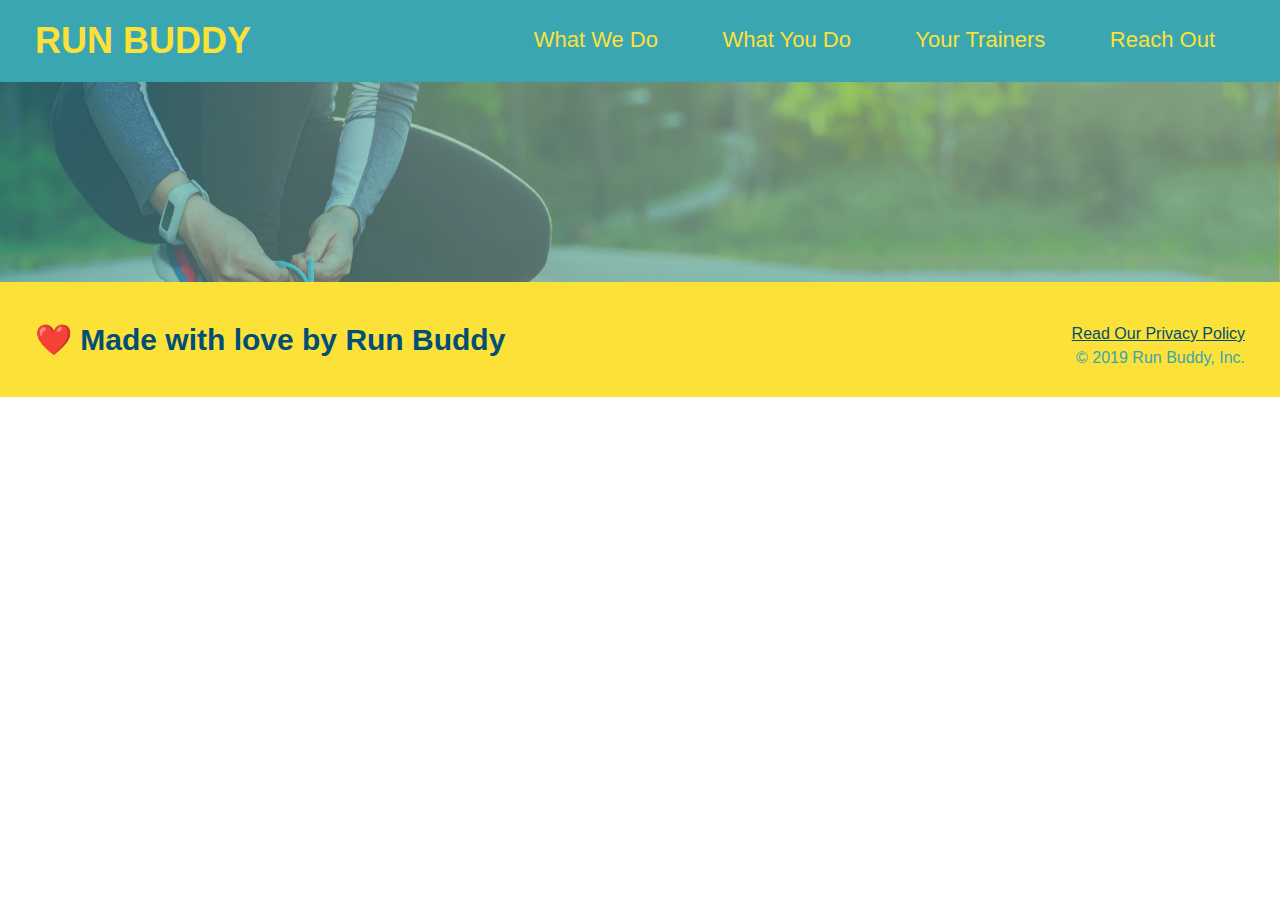
==== privacy-policy.html @ e923b12b "style and html set up for privacy" ====
<!DOCTYPE html>
<html lang="en">
    <head>
        <meta charset="UTF-8" />
        <link rel="stylesheet" href="./assets/css/ppstyle.css" />
        <title>Privacy Policy - Run Buddy</title>
    </head>
    <body>
        <!-- Header Start -->
        <header>
            <h1>
                <a href="/">RUN BUDDY</a>
            </h1>

            <nav>
                <!-- Unordered list element -->
                <ul>
                    <!-- List item element -->
                    <li>
                        <!-- Anchor Element -->
                        <a href="#what-we-do">What We Do</a>
                    </li>
                    <li>
                        <a href="#what-you-do">What You Do</a>
                    </li>
                    <li>
                        <a href="#your-trainers">Your Trainers</a>
                    </li>
                    <li>
                        <a href="#reach-out">Reach Out</a>
                    </li>
                </ul>
            </nav>
        </header>
        <!-- Header End -->

        <section class="hero">

        </section>

        <!-- footer -->
        <footer>
            <h2>❤️ Made with love by Run Buddy</h2>
            <div>

                <a href="#">Read Our Privacy Policy</a><br/>
                &copy; 2019 Run Buddy, Inc.

            </div>
        </footer>
        <!-- footer end -->
    </body>
</html>
---- assets/css/ppstyle.css ----
* {

    margin: 0;
    padding: 0;
    box-sizing: border-box;
}

body {

    /* changes font and color */
    font-family: helvetica, arial, sans-serif;
    color: #39a6b2;
}

/* Header Start */

header {

    padding: 20px 35px;
    background-color: #39a6b2;
}

header h1 {

    font-weight: bold;
    font-size: 36px;
    color: #fce138;
    margin: 0;
    display: inline;
}

header a {

    text-decoration: none;
    color: #fce138;
}

header nav {

    float: right;
    margin: 7px 0;
}

header nav ul li {

    display: inline;
}

header nav ul li a {

    margin: 0 30px;
    font-weight: lighter;
    font-size: 22px;
}

/* Header Finish */

/* Hero Background Image */

.hero {
    background-image: url("../images/hero-bg.jpg");
    height: 200px;
    background-size: cover;
    background-position: center;
    position: relative;
}

/* Footer Start */

footer {

    background: #fce138;
    width: 100%;
    padding: 40px 35px;
}

footer h2 {

    display: inline;
    color: #024e76;
    font-size: 30px;
    margin: 0;
}

footer div {

    float: right;
    line-height: 1.5;
    text-align: right;
}

footer a {

    color: #024e76;
}

/* Footer Finish */
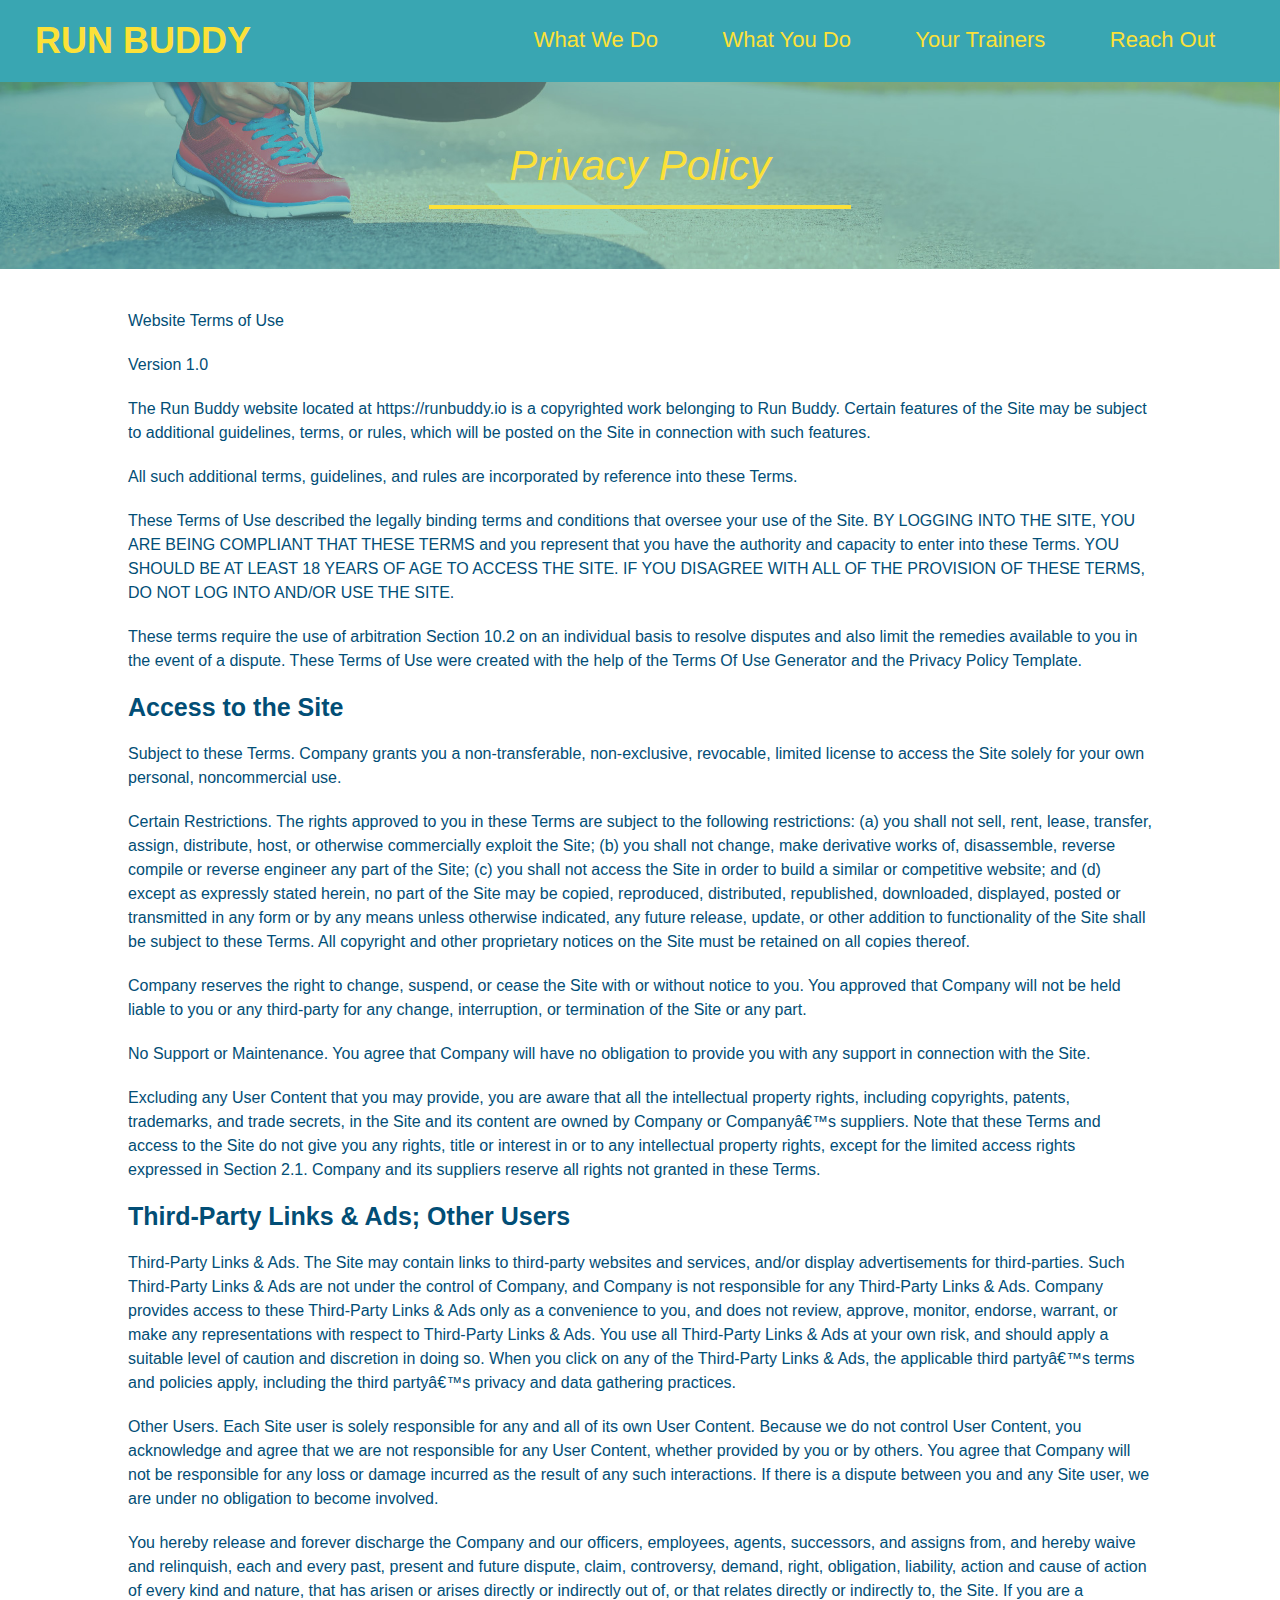
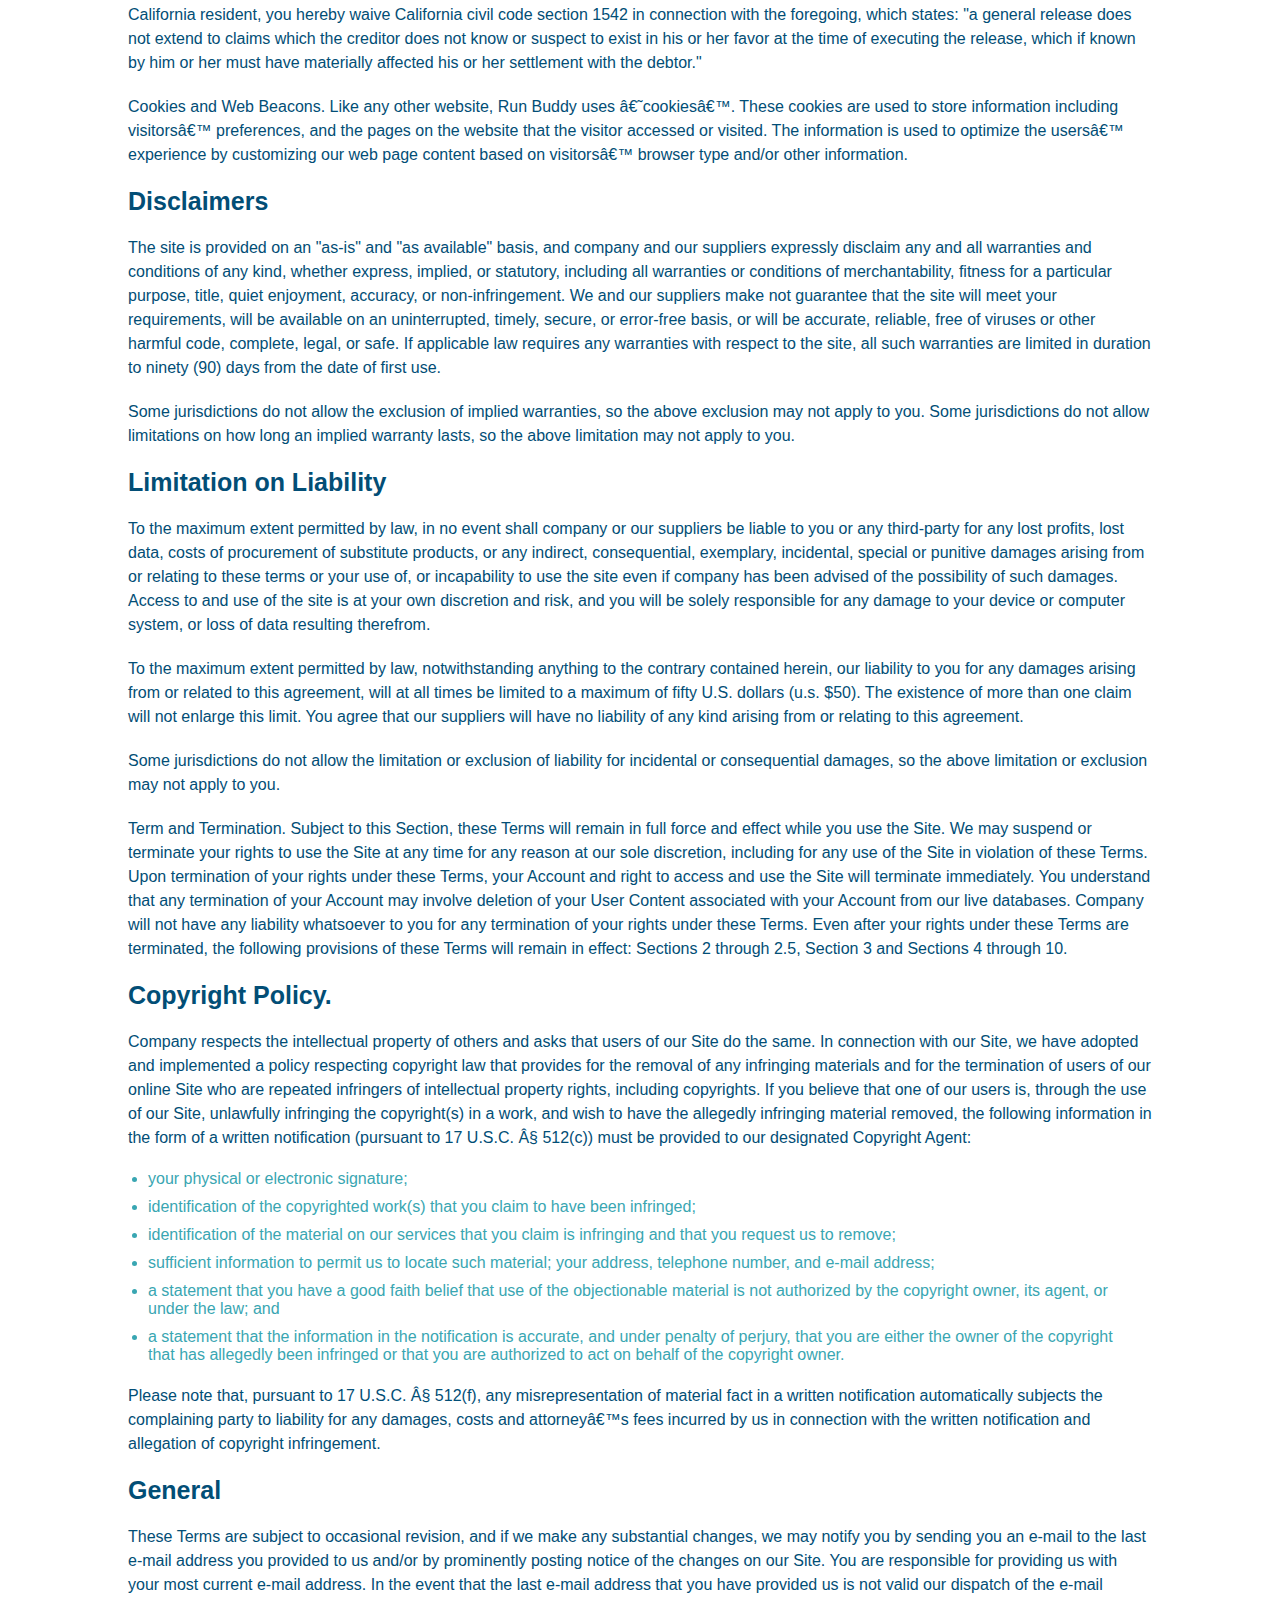
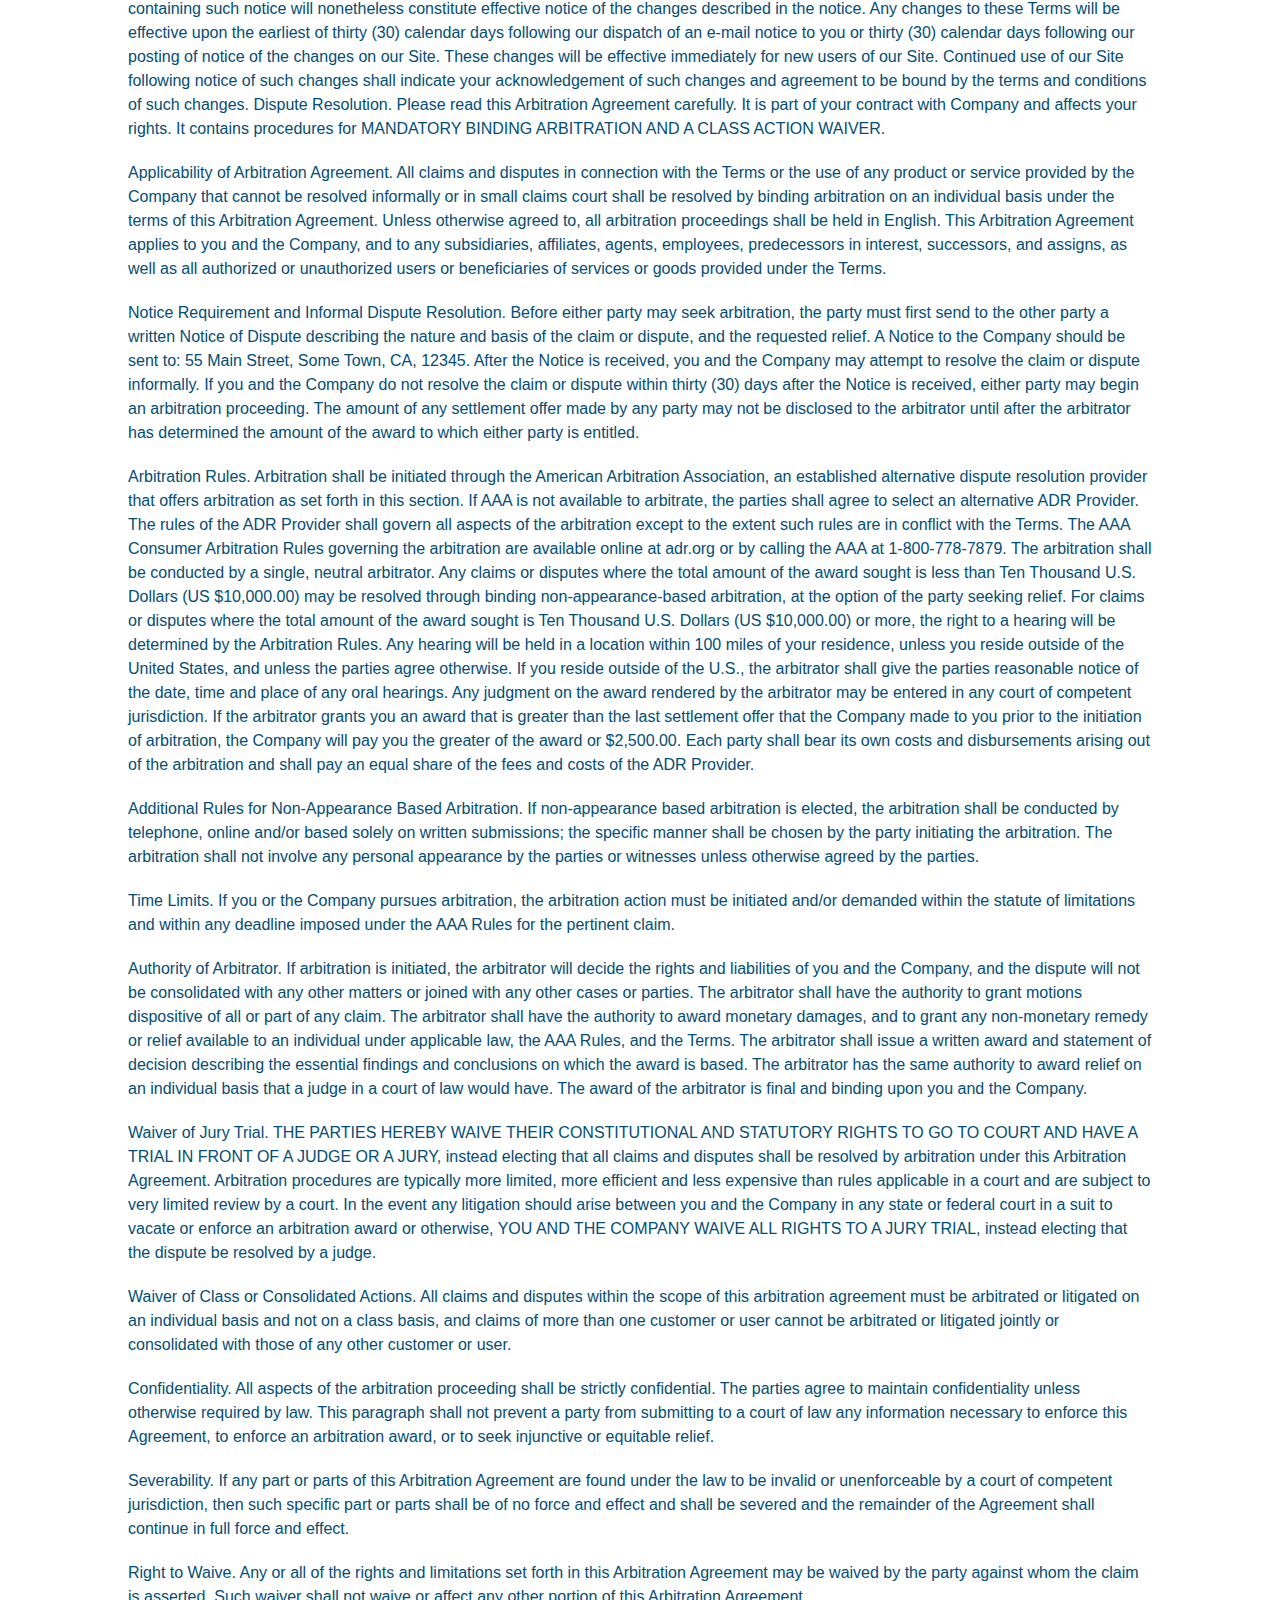
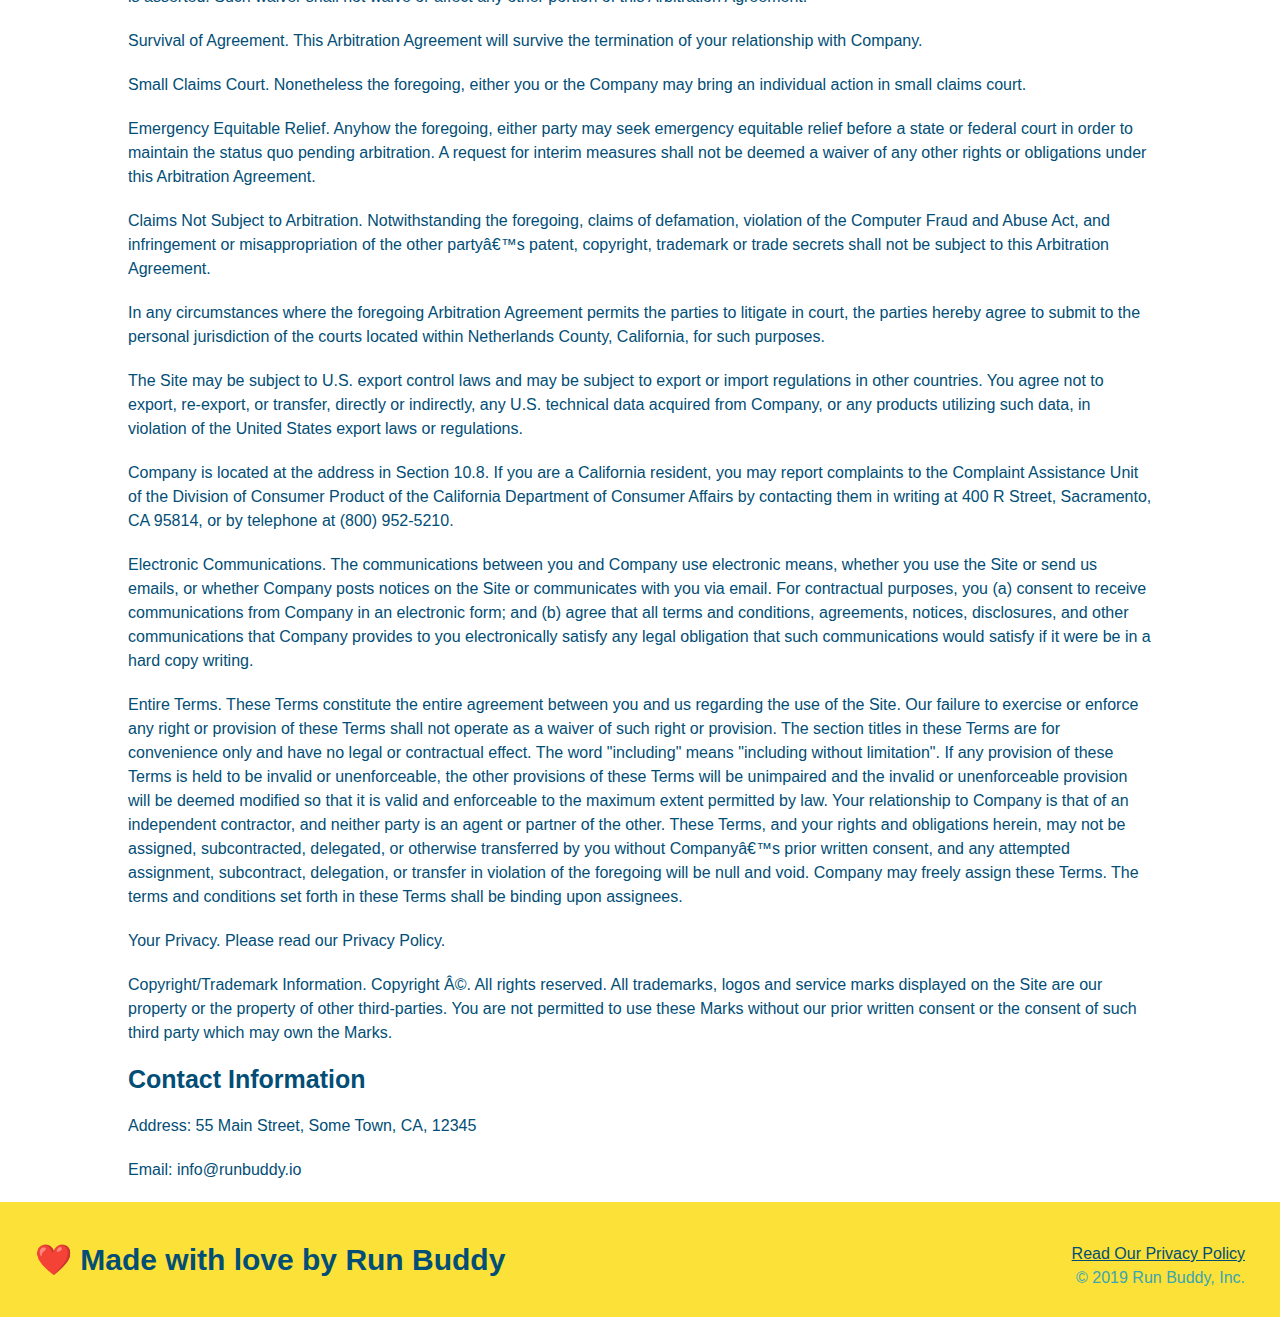
==== commit e56623f5: "privacy policy" ====
--- a/privacy-policy.html
+++ b/privacy-policy.html
@@ -2,7 +2,8 @@
 <html lang="en">
     <head>
         <meta charset="UTF-8" />
-        <link rel="stylesheet" href="./assets/css/ppstyle.css" />
+        <link rel="stylesheet" href="./assets/css/style.css" />
+        <link rel="stylesheet" href="./assets/css/secondary-styles.css" />
         <title>Privacy Policy - Run Buddy</title>
     </head>
     <body>
@@ -18,16 +19,16 @@
                     <!-- List item element -->
                     <li>
                         <!-- Anchor Element -->
-                        <a href="#what-we-do">What We Do</a>
+                        <a href="./index.html#what-we-do">What We Do</a>
                     </li>
                     <li>
-                        <a href="#what-you-do">What You Do</a>
+                        <a href="./index.html#what-you-do">What You Do</a>
                     </li>
                     <li>
-                        <a href="#your-trainers">Your Trainers</a>
+                        <a href="./index.html#your-trainers">Your Trainers</a>
                     </li>
                     <li>
-                        <a href="#reach-out">Reach Out</a>
+                        <a href="./index.html#reach-out">Reach Out</a>
                     </li>
                 </ul>
             </nav>
@@ -35,8 +36,435 @@
         <!-- Header End -->
 
         <section class="hero">
+            <h2 class="page-title">
+                Privacy Policy
+            </h2>
 
         </section>
+
+        <!-- Privacy Policy Text -->
+        <article class="secondary-content">
+            
+      <p>
+        Website Terms of Use
+      </p>
+
+      <p>
+        Version 1.0
+      </p>
+
+      <p>
+        The Run Buddy website located at https://runbuddy.io is a copyrighted work belonging to Run Buddy. Certain
+        features of the Site may be subject to additional guidelines, terms, or rules, which will be posted on the Site
+        in connection with such features.
+      </p>
+
+      <p>
+        All such additional terms, guidelines, and rules are incorporated by reference into these Terms.
+      </p>
+
+      <p>
+        These Terms of Use described the legally binding terms and conditions that oversee your use of the Site. BY
+        LOGGING INTO THE SITE, YOU ARE BEING COMPLIANT THAT THESE TERMS and you represent that you have the authority
+        and capacity to enter into these Terms. YOU SHOULD BE AT LEAST 18 YEARS OF AGE TO ACCESS THE SITE. IF YOU
+        DISAGREE WITH ALL OF THE PROVISION OF THESE TERMS, DO NOT LOG INTO AND/OR USE THE SITE.
+      </p>
+
+      <p>
+        These terms require the use of arbitration Section 10.2 on an individual basis to resolve disputes and also
+        limit the remedies available to you in the event of a dispute. These Terms of Use were created with the help of
+        the Terms Of Use Generator and the Privacy Policy Template.
+      </p>
+
+      <h3>
+        Access to the Site
+      </h3>
+
+      <p>
+        Subject to these Terms. Company grants you a non-transferable, non-exclusive, revocable, limited license to
+        access the Site solely for your own personal, noncommercial use.
+      </p>
+
+      <p>
+        Certain Restrictions. The rights approved to you in these Terms are subject to the following restrictions: (a)
+        you shall not sell, rent, lease, transfer, assign, distribute, host, or otherwise commercially exploit the Site;
+        (b) you shall not change, make derivative works of, disassemble, reverse compile or reverse engineer any part of
+        the Site; (c) you shall not access the Site in order to build a similar or competitive website; and (d) except
+        as expressly stated herein, no part of the Site may be copied, reproduced, distributed, republished, downloaded,
+        displayed, posted or transmitted in any form or by any means unless otherwise indicated, any future release,
+        update, or other addition to functionality of the Site shall be subject to these Terms. All copyright and other
+        proprietary notices on the Site must be retained on all copies thereof.
+      </p>
+
+      <p>
+        Company reserves the right to change, suspend, or cease the Site with or without notice to you. You approved
+        that Company will not be held liable to you or any third-party for any change, interruption, or termination of
+        the Site or any part.
+      </p>
+
+      <p>
+        No Support or Maintenance. You agree that Company will have no obligation to provide you with any support in
+        connection with the Site.
+      </p>
+
+      <p>
+        Excluding any User Content that you may provide, you are aware that all the intellectual property rights,
+        including copyrights, patents, trademarks, and trade secrets, in the Site and its content are owned by Company
+        or Companyâ€™s suppliers. Note that these Terms and access to the Site do not give you any rights, title or
+        interest in or to any intellectual property rights, except for the limited access rights expressed in Section
+        2.1. Company and its suppliers reserve all rights not granted in these Terms.
+      </p>
+
+      <h3>
+        Third-Party Links & Ads; Other Users
+      </h3>
+
+      <p>
+        Third-Party Links & Ads. The Site may contain links to third-party websites and services, and/or display
+        advertisements for third-parties. Such Third-Party Links & Ads are not under the control of Company, and Company
+        is not responsible for any Third-Party Links & Ads. Company provides access to these Third-Party Links & Ads
+        only as a convenience to you, and does not review, approve, monitor, endorse, warrant, or make any
+        representations with respect to Third-Party Links & Ads. You use all Third-Party Links & Ads at your own risk,
+        and should apply a suitable level of caution and discretion in doing so. When you click on any of the
+        Third-Party Links & Ads, the applicable third partyâ€™s terms and policies apply, including the third partyâ€™s
+        privacy and data gathering practices.
+      </p>
+
+      <p>
+        Other Users. Each Site user is solely responsible for any and all of its own User Content. Because we do not
+        control User Content, you acknowledge and agree that we are not responsible for any User Content, whether
+        provided by you or by others. You agree that Company will not be responsible for any loss or damage incurred as
+        the result of any such interactions. If there is a dispute between you and any Site user, we are under no
+        obligation to become involved.
+      </p>
+
+      <p>
+        You hereby release and forever discharge the Company and our officers, employees, agents, successors, and
+        assigns from, and hereby waive and relinquish, each and every past, present and future dispute, claim,
+        controversy, demand, right, obligation, liability, action and cause of action of every kind and nature, that has
+        arisen or arises directly or indirectly out of, or that relates directly or indirectly to, the Site. If you are
+        a California resident, you hereby waive California civil code section 1542 in connection with the foregoing,
+        which states: "a general release does not extend to claims which the creditor does not know or suspect to exist
+        in his or her favor at the time of executing the release, which if known by him or her must have materially
+        affected his or her settlement with the debtor."
+      </p>
+
+      <p>
+        Cookies and Web Beacons. Like any other website, Run Buddy uses â€˜cookiesâ€™. These cookies are used to store
+        information including visitorsâ€™ preferences, and the pages on the website that the visitor accessed or visited.
+        The information is used to optimize the usersâ€™ experience by customizing our web page content based on visitorsâ€™
+        browser type and/or other information.
+      </p>
+
+      <h3>
+        Disclaimers
+      </h3>
+
+      <p>
+        The site is provided on an "as-is" and "as available" basis, and company and our suppliers expressly disclaim
+        any and all warranties and conditions of any kind, whether express, implied, or statutory, including all
+        warranties or conditions of merchantability, fitness for a particular purpose, title, quiet enjoyment, accuracy,
+        or non-infringement. We and our suppliers make not guarantee that the site will meet your requirements, will be
+        available on an uninterrupted, timely, secure, or error-free basis, or will be accurate, reliable, free of
+        viruses or other harmful code, complete, legal, or safe. If applicable law requires any warranties with respect
+        to the site, all such warranties are limited in duration to ninety (90) days from the date of first use.
+      </p>
+
+      <p>
+        Some jurisdictions do not allow the exclusion of implied warranties, so the above exclusion may not apply to
+        you. Some jurisdictions do not allow limitations on how long an implied warranty lasts, so the above limitation
+        may not apply to you.
+      </p>
+
+      <h3>
+        Limitation on Liability
+      </h3>
+
+      <p>
+        To the maximum extent permitted by law, in no event shall company or our suppliers be liable to you or any
+        third-party for any lost profits, lost data, costs of procurement of substitute products, or any indirect,
+        consequential, exemplary, incidental, special or punitive damages arising from or relating to these terms or
+        your use of, or incapability to use the site even if company has been advised of the possibility of such
+        damages. Access to and use of the site is at your own discretion and risk, and you will be solely responsible
+        for any damage to your device or computer system, or loss of data resulting therefrom.
+      </p>
+
+      <p>
+        To the maximum extent permitted by law, notwithstanding anything to the contrary contained herein, our liability
+        to you for any damages arising from or related to this agreement, will at all times be limited to a maximum of
+        fifty U.S. dollars (u.s. $50). The existence of more than one claim will not enlarge this limit. You agree that
+        our suppliers will have no liability of any kind arising from or relating to this agreement.
+      </p>
+
+      <p>
+        Some jurisdictions do not allow the limitation or exclusion of liability for incidental or consequential
+        damages, so the above limitation or exclusion may not apply to you.
+      </p>
+
+      <p>
+        Term and Termination. Subject to this Section, these Terms will remain in full force and effect while you use
+        the Site. We may suspend or terminate your rights to use the Site at any time for any reason at our sole
+        discretion, including for any use of the Site in violation of these Terms. Upon termination of your rights under
+        these Terms, your Account and right to access and use the Site will terminate immediately. You understand that
+        any termination of your Account may involve deletion of your User Content associated with your Account from our
+        live databases. Company will not have any liability whatsoever to you for any termination of your rights under
+        these Terms. Even after your rights under these Terms are terminated, the following provisions of these Terms
+        will remain in effect: Sections 2 through 2.5, Section 3 and Sections 4 through 10.
+      </p>
+
+      <h3>
+        Copyright Policy.
+      </h3>
+
+      <p>
+        Company respects the intellectual property of others and asks that users of our Site do the same. In connection
+        with our Site, we have adopted and implemented a policy respecting copyright law that provides for the removal
+        of any infringing materials and for the termination of users of our online Site who are repeated infringers of
+        intellectual property rights, including copyrights. If you believe that one of our users is, through the use of
+        our Site, unlawfully infringing the copyright(s) in a work, and wish to have the allegedly infringing material
+        removed, the following information in the form of a written notification (pursuant to 17 U.S.C. Â§ 512(c)) must
+        be provided to our designated Copyright Agent:
+      </p>
+
+      <ul>
+        <li>
+          your physical or electronic signature;
+        </li>
+        <li>
+          identification of the copyrighted work(s) that you claim to have been infringed;
+        </li>
+        <li>
+          identification of the material on our services that you claim is infringing and that you request us to remove;
+        </li>
+        <li>
+          sufficient information to permit us to locate such material; your address, telephone number, and e-mail
+          address;
+        </li>
+        <li>
+          a statement that you have a good faith belief that use of the objectionable material is not authorized by the
+          copyright owner, its agent, or under the law; and
+        </li>
+        <li>
+          a statement that the information in the notification is accurate, and under penalty of perjury, that you are
+          either the owner of the copyright that has allegedly been infringed or that you are authorized to act on
+          behalf of the copyright owner.
+        </li>
+      </ul>
+
+      <p>
+        Please note that, pursuant to 17 U.S.C. Â§ 512(f), any misrepresentation of material fact in a written
+        notification automatically subjects the complaining party to liability for any damages, costs and attorneyâ€™s
+        fees incurred by us in connection with the written notification and allegation of copyright infringement.
+      </p>
+
+      <h3>
+        General
+      </h3>
+
+      <p>
+        These Terms are subject to occasional revision, and if we make any substantial changes, we may notify you by
+        sending you an e-mail to the last e-mail address you provided to us and/or by prominently posting notice of the
+        changes on our Site. You are responsible for providing us with your most current e-mail address. In the event
+        that the last e-mail address that you have provided us is not valid our dispatch of the e-mail containing such
+        notice will nonetheless constitute effective notice of the changes described in the notice. Any changes to these
+        Terms will be effective upon the earliest of thirty (30) calendar days following our dispatch of an e-mail
+        notice to you or thirty (30) calendar days following our posting of notice of the changes on our Site. These
+        changes will be effective immediately for new users of our Site. Continued use of our Site following notice of
+        such changes shall indicate your acknowledgement of such changes and agreement to be bound by the terms and
+        conditions of such changes. Dispute Resolution. Please read this Arbitration Agreement carefully. It is part of
+        your contract with Company and affects your rights. It contains procedures for MANDATORY BINDING ARBITRATION AND
+        A CLASS ACTION WAIVER.
+      </p>
+
+      <p>
+        Applicability of Arbitration Agreement. All claims and disputes in connection with the Terms or the use of any
+        product or service provided by the Company that cannot be resolved informally or in small claims court shall be
+        resolved by binding arbitration on an individual basis under the terms of this Arbitration Agreement. Unless
+        otherwise agreed to, all arbitration proceedings shall be held in English. This Arbitration Agreement applies to
+        you and the Company, and to any subsidiaries, affiliates, agents, employees, predecessors in interest,
+        successors, and assigns, as well as all authorized or unauthorized users or beneficiaries of services or goods
+        provided under the Terms.
+      </p>
+
+      <p>
+        Notice Requirement and Informal Dispute Resolution. Before either party may seek arbitration, the party must
+        first send to the other party a written Notice of Dispute describing the nature and basis of the claim or
+        dispute, and the requested relief. A Notice to the Company should be sent to: 55 Main Street, Some Town, CA,
+        12345. After the Notice is received, you and the Company may attempt to resolve the claim or dispute informally.
+        If you and the Company do not resolve the claim or dispute within thirty (30) days after the Notice is received,
+        either party may begin an arbitration proceeding. The amount of any settlement offer made by any party may not
+        be disclosed to the arbitrator until after the arbitrator has determined the amount of the award to which either
+        party is entitled.
+      </p>
+
+      <p>
+        Arbitration Rules. Arbitration shall be initiated through the American Arbitration Association, an established
+        alternative dispute resolution provider that offers arbitration as set forth in this section. If AAA is not
+        available to arbitrate, the parties shall agree to select an alternative ADR Provider. The rules of the ADR
+        Provider shall govern all aspects of the arbitration except to the extent such rules are in conflict with the
+        Terms. The AAA Consumer Arbitration Rules governing the arbitration are available online at adr.org or by
+        calling the AAA at 1-800-778-7879. The arbitration shall be conducted by a single, neutral arbitrator. Any
+        claims or disputes where the total amount of the award sought is less than Ten Thousand U.S. Dollars (US
+        $10,000.00) may be resolved through binding non-appearance-based arbitration, at the option of the party seeking
+        relief. For claims or disputes where the total amount of the award sought is Ten Thousand U.S. Dollars (US
+        $10,000.00) or more, the right to a hearing will be determined by the Arbitration Rules. Any hearing will be
+        held in a location within 100 miles of your residence, unless you reside outside of the United States, and
+        unless the parties agree otherwise. If you reside outside of the U.S., the arbitrator shall give the parties
+        reasonable notice of the date, time and place of any oral hearings. Any judgment on the award rendered by the
+        arbitrator may be entered in any court of competent jurisdiction. If the arbitrator grants you an award that is
+        greater than the last settlement offer that the Company made to you prior to the initiation of arbitration, the
+        Company will pay you the greater of the award or $2,500.00. Each party shall bear its own costs and
+        disbursements arising out of the arbitration and shall pay an equal share of the fees and costs of the ADR
+        Provider.
+      </p>
+
+      <p>
+        Additional Rules for Non-Appearance Based Arbitration. If non-appearance based arbitration is elected, the
+        arbitration shall be conducted by telephone, online and/or based solely on written submissions; the specific
+        manner shall be chosen by the party initiating the arbitration. The arbitration shall not involve any personal
+        appearance by the parties or witnesses unless otherwise agreed by the parties.
+      </p>
+
+      <p>
+        Time Limits. If you or the Company pursues arbitration, the arbitration action must be initiated and/or demanded
+        within the statute of limitations and within any deadline imposed under the AAA Rules for the pertinent claim.
+      </p>
+
+      <p>
+        Authority of Arbitrator. If arbitration is initiated, the arbitrator will decide the rights and liabilities of
+        you and the Company, and the dispute will not be consolidated with any other matters or joined with any other
+        cases or parties. The arbitrator shall have the authority to grant motions dispositive of all or part of any
+        claim. The arbitrator shall have the authority to award monetary damages, and to grant any non-monetary remedy
+        or relief available to an individual under applicable law, the AAA Rules, and the Terms. The arbitrator shall
+        issue a written award and statement of decision describing the essential findings and conclusions on which the
+        award is based. The arbitrator has the same authority to award relief on an individual basis that a judge in a
+        court of law would have. The award of the arbitrator is final and binding upon you and the Company.
+      </p>
+
+      <p>
+        Waiver of Jury Trial. THE PARTIES HEREBY WAIVE THEIR CONSTITUTIONAL AND STATUTORY RIGHTS TO GO TO COURT AND HAVE
+        A TRIAL IN FRONT OF A JUDGE OR A JURY, instead electing that all claims and disputes shall be resolved by
+        arbitration under this Arbitration Agreement. Arbitration procedures are typically more limited, more efficient
+        and less expensive than rules applicable in a court and are subject to very limited review by a court. In the
+        event any litigation should arise between you and the Company in any state or federal court in a suit to vacate
+        or enforce an arbitration award or otherwise, YOU AND THE COMPANY WAIVE ALL RIGHTS TO A JURY TRIAL, instead
+        electing that the dispute be resolved by a judge.
+      </p>
+
+      <p>
+        Waiver of Class or Consolidated Actions. All claims and disputes within the scope of this arbitration agreement
+        must be arbitrated or litigated on an individual basis and not on a class basis, and claims of more than one
+        customer or user cannot be arbitrated or litigated jointly or consolidated with those of any other customer or
+        user.
+      </p>
+
+      <p>
+        Confidentiality. All aspects of the arbitration proceeding shall be strictly confidential. The parties agree to
+        maintain confidentiality unless otherwise required by law. This paragraph shall not prevent a party from
+        submitting to a court of law any information necessary to enforce this Agreement, to enforce an arbitration
+        award, or to seek injunctive or equitable relief.
+      </p>
+
+      <p>
+        Severability. If any part or parts of this Arbitration Agreement are found under the law to be invalid or
+        unenforceable by a court of competent jurisdiction, then such specific part or parts shall be of no force and
+        effect and shall be severed and the remainder of the Agreement shall continue in full force and effect.
+      </p>
+
+      <p>
+        Right to Waive. Any or all of the rights and limitations set forth in this Arbitration Agreement may be waived
+        by the party against whom the claim is asserted. Such waiver shall not waive or affect any other portion of this
+        Arbitration Agreement.
+      </p>
+
+      <p>
+        Survival of Agreement. This Arbitration Agreement will survive the termination of your relationship with
+        Company.
+      </p>
+
+      <p>
+        Small Claims Court. Nonetheless the foregoing, either you or the Company may bring an individual action in small
+        claims court.
+      </p>
+
+      <p>
+        Emergency Equitable Relief. Anyhow the foregoing, either party may seek emergency equitable relief before a
+        state or federal court in order to maintain the status quo pending arbitration. A request for interim measures
+        shall not be deemed a waiver of any other rights or obligations under this Arbitration Agreement.
+      </p>
+
+      <p>
+        Claims Not Subject to Arbitration. Notwithstanding the foregoing, claims of defamation, violation of the
+        Computer Fraud and Abuse Act, and infringement or misappropriation of the other partyâ€™s patent, copyright,
+        trademark or trade secrets shall not be subject to this Arbitration Agreement.
+      </p>
+
+      <p>
+        In any circumstances where the foregoing Arbitration Agreement permits the parties to litigate in court, the
+        parties hereby agree to submit to the personal jurisdiction of the courts located within Netherlands County,
+        California, for such purposes.
+      </p>
+
+      <p>
+        The Site may be subject to U.S. export control laws and may be subject to export or import regulations in other
+        countries. You agree not to export, re-export, or transfer, directly or indirectly, any U.S. technical data
+        acquired from Company, or any products utilizing such data, in violation of the United States export laws or
+        regulations.
+      </p>
+
+      <p>
+        Company is located at the address in Section 10.8. If you are a California resident, you may report complaints
+        to the Complaint Assistance Unit of the Division of Consumer Product of the California Department of Consumer
+        Affairs by contacting them in writing at 400 R Street, Sacramento, CA 95814, or by telephone at (800) 952-5210.
+      </p>
+
+      <p>
+        Electronic Communications. The communications between you and Company use electronic means, whether you use the
+        Site or send us emails, or whether Company posts notices on the Site or communicates with you via email. For
+        contractual purposes, you (a) consent to receive communications from Company in an electronic form; and (b)
+        agree that all terms and conditions, agreements, notices, disclosures, and other communications that Company
+        provides to you electronically satisfy any legal obligation that such communications would satisfy if it were be
+        in a hard copy writing.
+      </p>
+
+      <p>
+        Entire Terms. These Terms constitute the entire agreement between you and us regarding the use of the Site. Our
+        failure to exercise or enforce any right or provision of these Terms shall not operate as a waiver of such right
+        or provision. The section titles in these Terms are for convenience only and have no legal or contractual
+        effect. The word "including" means "including without limitation". If any provision of these Terms is held to be
+        invalid or unenforceable, the other provisions of these Terms will be unimpaired and the invalid or
+        unenforceable provision will be deemed modified so that it is valid and enforceable to the maximum extent
+        permitted by law. Your relationship to Company is that of an independent contractor, and neither party is an
+        agent or partner of the other. These Terms, and your rights and obligations herein, may not be assigned,
+        subcontracted, delegated, or otherwise transferred by you without Companyâ€™s prior written consent, and any
+        attempted assignment, subcontract, delegation, or transfer in violation of the foregoing will be null and void.
+        Company may freely assign these Terms. The terms and conditions set forth in these Terms shall be binding upon
+        assignees.
+      </p>
+
+      <p>
+        Your Privacy. Please read our Privacy Policy.
+      </p>
+
+      <p>
+        Copyright/Trademark Information. Copyright Â©. All rights reserved. All trademarks, logos and service marks
+        displayed on the Site are our property or the property of other third-parties. You are not permitted to use
+        these Marks without our prior written consent or the consent of such third party which may own the Marks.
+      </p>
+
+      <h3>
+        Contact Information
+      </h3>
+
+      <p>
+        Address: 55 Main Street, Some Town, CA, 12345
+      </p>
+
+      <p>
+        Email: info@runbuddy.io
+      </p>
+
+        </article>
 
         <!-- footer -->
         <footer>
--- a/assets/css/style.css
+++ b/assets/css/style.css
@@ -0,0 +1,301 @@
+* {
+
+    margin: 0;
+    padding: 0;
+    box-sizing: border-box;
+}
+
+body {
+
+    /* changes font and color */
+    font-family: helvetica, arial, sans-serif;
+    color: #39a6b2;
+}
+
+header {
+
+    padding: 20px 35px;
+    background-color: #39a6b2;
+}
+
+header h1 {
+
+    font-weight: bold;
+    font-size: 36px;
+    color: #fce138;
+    margin: 0;
+    display: inline;
+}
+
+header a {
+
+    text-decoration: none;
+    color: #fce138;
+}
+
+header nav {
+
+    float: right;
+    margin: 7px 0;
+}
+
+header nav ul li {
+
+    display: inline;
+}
+
+header nav ul li a {
+
+    margin: 0 30px;
+    font-weight: lighter;
+    font-size: 22px;
+}
+
+footer {
+
+    background: #fce138;
+    width: 100%;
+    padding: 40px 35px;
+}
+
+footer h2 {
+
+    display: inline;
+    color: #024e76;
+    font-size: 30px;
+    margin: 0;
+}
+
+footer div {
+
+    float: right;
+    line-height: 1.5;
+    text-align: right;
+}
+
+footer a {
+
+    color: #024e76;
+}
+
+section {
+    padding: 60px;
+}
+
+/* Hero Style Start */
+
+.hero {
+    background-image: url("../images/hero-bg.jpg");
+    height: 600px;
+    background-size: cover;
+    background-position: center;
+    position: relative;
+}
+/* Hero Style End */
+
+/* Hero Form Start */
+
+.hero-form {
+
+    color: #024e76;
+    background-color: #fce138;
+    padding: 20px;
+    width: 500px;
+    border: solid 3px #024e76;
+    position: absolute;
+    bottom: 120px;
+    right: 140px;
+}
+
+/* Hero Form End */
+
+.hero-form h3 {
+    margin: 0;
+    font-size: 24px;
+}
+
+.hero-form p {
+    margin: 5px 0 15px 0;
+}
+
+.hero-form label {
+    margin: 0 5px;
+}
+
+.hero-form button {
+    color: #fce138;
+    background-color: #024e76;
+    border: none;
+    padding: 10px 20px;
+    font-size: 16px;
+}
+
+.form-input {
+    border: 1px solid #024e76;
+    display: block;
+    padding: 7px 15px;
+    font-size: 16px;
+    color: #024e76;
+    width: 100%;
+    margin-bottom: 15px;
+}
+
+/* What we do section */
+.intro {
+    text-align: center;
+}
+
+.intro p {
+    line-height: 1.7;
+    color: #39a6b2;
+    width: 80%;
+    font-size: 20px;
+    margin: 0 auto;
+}
+
+/* End what we do section */
+
+/* Start steps section */
+
+.steps {
+    text-align: center;
+    background: #fce138;
+}
+
+.steps div {
+    margin-bottom: 80px;
+}
+
+.steps img {
+    width: 15%;
+    margin: 10px 0;
+}
+
+.steps h3 {
+    color:#024e76;
+    font-size: 46px;
+    margin-top: 10px;
+}
+
+.steps p {
+    color:#39a6b2;
+    font-size: 23px;
+}
+
+.steps span {
+    font-size: 38px;
+}
+
+.section-title {
+    font-size: 55px;
+    color: #024e76;
+    margin-bottom: 35px;
+    padding: 0 100px 20px 100px;
+    display: inline-block;
+    border-bottom: 3px solid;
+}
+
+.primary-border {
+    border-color: #fce138;
+}
+
+.secondary-border {
+    border-color: #39a6b2;
+}
+
+/* End steps section */
+
+/* Start meet the trainers section */
+
+.trainers {
+    text-align: center;
+}
+
+.trainer {
+    width: 900px;
+    margin: 0 auto 30px auto;
+    background: #024e76;
+    color: #fce138;
+    overflow: auto;
+}
+
+.trainer img {
+    width: 35%;
+    float: left;
+}
+
+.trainer-bio {
+    padding: 35px;
+    float: left;
+    width: 65%;
+}
+
+.text-left {
+    text-align: left;
+}
+
+.text-right {
+    text-align: right;
+}
+
+.trainer-bio h3 {
+    font-size: 32px;
+    margin-bottom: 8px;
+}
+
+.trainer-bio h4 {
+    font-weight: lighter;
+    font-size: 26px;
+    margin-bottom: 25px;
+}
+
+.trainer-bio p {
+    font-size: 17px;
+    line-height: 1.3;
+}
+
+/* End meet the trainers section */
+
+/* Start Reach Out section */
+
+.contact {
+    background: #024e76;
+    text-align: center;
+}
+
+.contact h2 {
+    color:#fce138;
+}
+
+.contact-info iframe {
+    width: 400px;
+    height: 400px;
+}
+
+.contact-info div {
+    width: 410px;
+    display: inline-block;
+    vertical-align: top;
+    text-align: left;
+    margin: 30px 0 0 60px;
+    color: white;
+}
+
+.contact-info h3 {
+    color: #fce138;
+    font-size: 32px;
+}
+
+.contact-info p, .contact-info address {
+    margin: 20px 0;
+    line-height: 1.5;
+    font-size:  20px;
+    font-style: normal;
+}
+
+.contact-info a {
+    color:#fce138
+}
+
+
+/* End Reach Out section */--- a/assets/css/secondary-styles.css
+++ b/assets/css/secondary-styles.css
@@ -0,0 +1,136 @@
+* {
+
+    margin: 0;
+    padding: 0;
+    box-sizing: border-box;
+}
+
+body {
+
+    /* changes font and color */
+    font-family: helvetica, arial, sans-serif;
+    color: #39a6b2;
+}
+
+/* Header Start */
+
+header {
+
+    padding: 20px 35px;
+    background-color: #39a6b2;
+}
+
+header h1 {
+
+    font-weight: bold;
+    font-size: 36px;
+    color: #fce138;
+    margin: 0;
+    display: inline;
+}
+
+header a {
+
+    text-decoration: none;
+    color: #fce138;
+}
+
+header nav {
+
+    float: right;
+    margin: 7px 0;
+}
+
+header nav ul li {
+
+    display: inline;
+}
+
+header nav ul li a {
+
+    margin: 0 30px;
+    font-weight: lighter;
+    font-size: 22px;
+}
+
+/* Header Finish */
+
+/* Hero Background Image */
+
+.hero {
+    background-position: bottom;
+    height: auto;
+    text-align: center;
+    margin-bottom: 40px;
+}
+
+/* Page title */
+
+.page-title {
+    color: #fce138;
+    display: inline-block;
+    border-bottom: 4px solid #fce138;
+    padding: 0 80px 15px 80px;
+    font-weight: normal;
+    font-size: 42px;
+    font-style: italic;    
+}
+
+/* Privacy Policy Text */
+.secondary-content {
+    width: 80%;
+    margin: 0 auto;
+    color: #024e76;
+
+}
+
+.secondary-content h3 {
+    font-size: 25px;
+    margin: 20px 0 20px 0;
+}
+
+.secondary-content p {
+    font-size: 16px;
+    line-height: 1.5;
+    margin: 20px 0 20px 0;
+
+}
+
+.secondary-content ul {
+    margin: 15px 20px;
+}
+
+.secondary-content li {
+    color: #39a6b2;
+    margin: 10px 0;
+}
+/* Footer Start */
+
+footer {
+
+    background: #fce138;
+    width: 100%;
+    padding: 40px 35px;
+}
+
+footer h2 {
+
+    display: inline;
+    color: #024e76;
+    font-size: 30px;
+    margin: 0;
+}
+
+footer div {
+
+    float: right;
+    line-height: 1.5;
+    text-align: right;
+}
+
+footer a {
+
+    color: #024e76;
+}
+
+/* Footer Finish */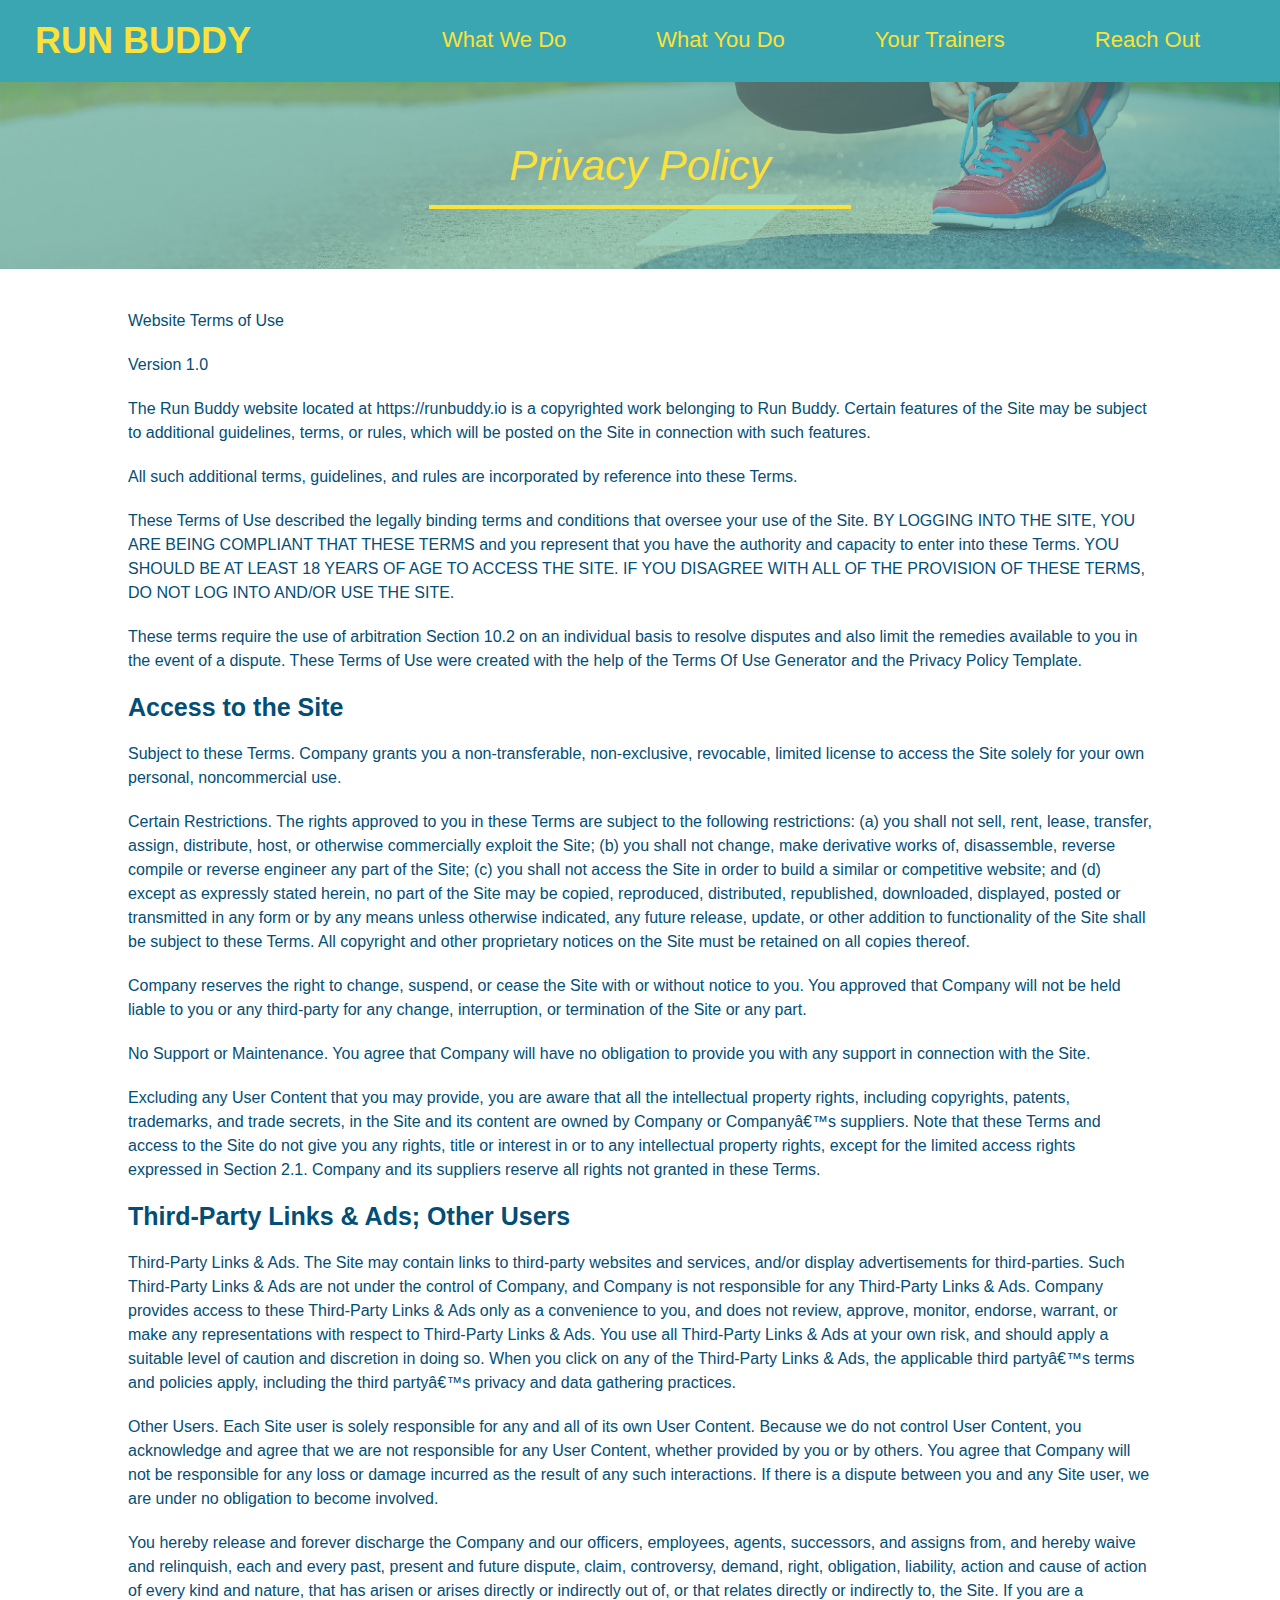
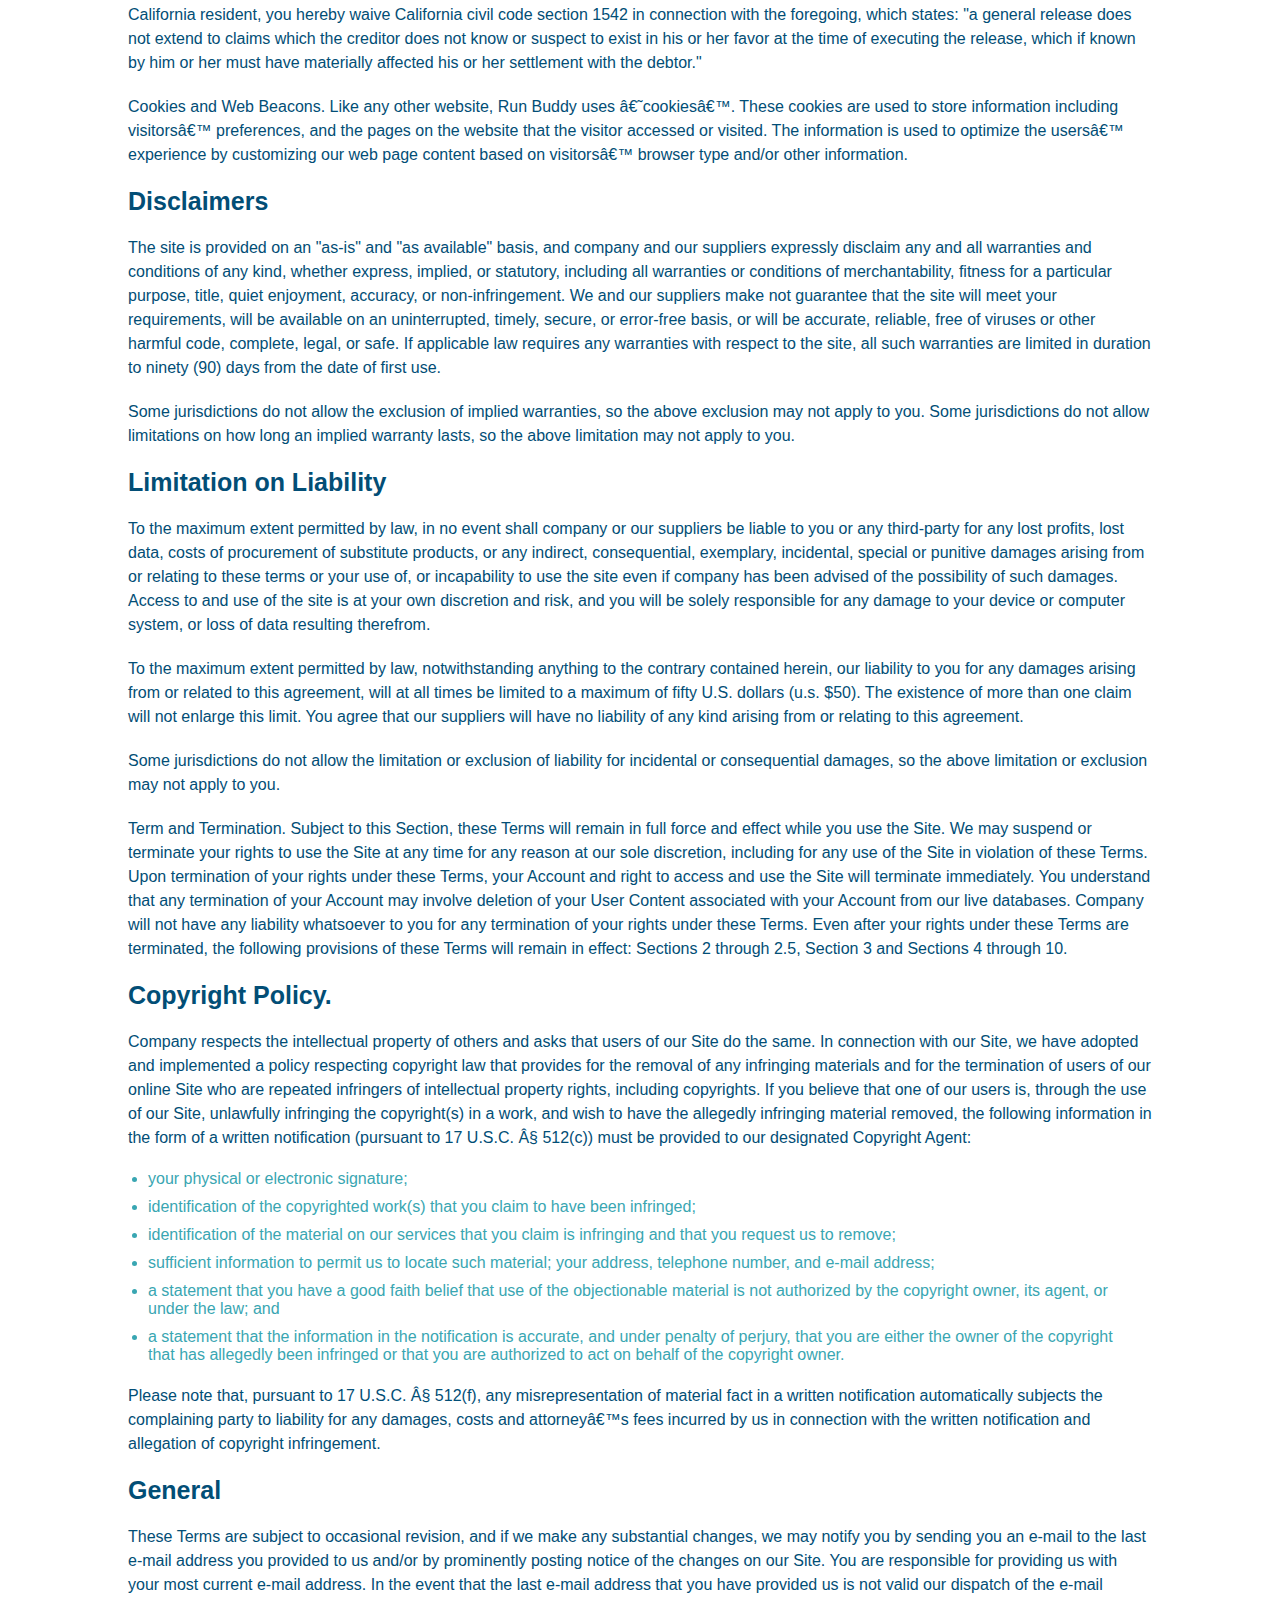
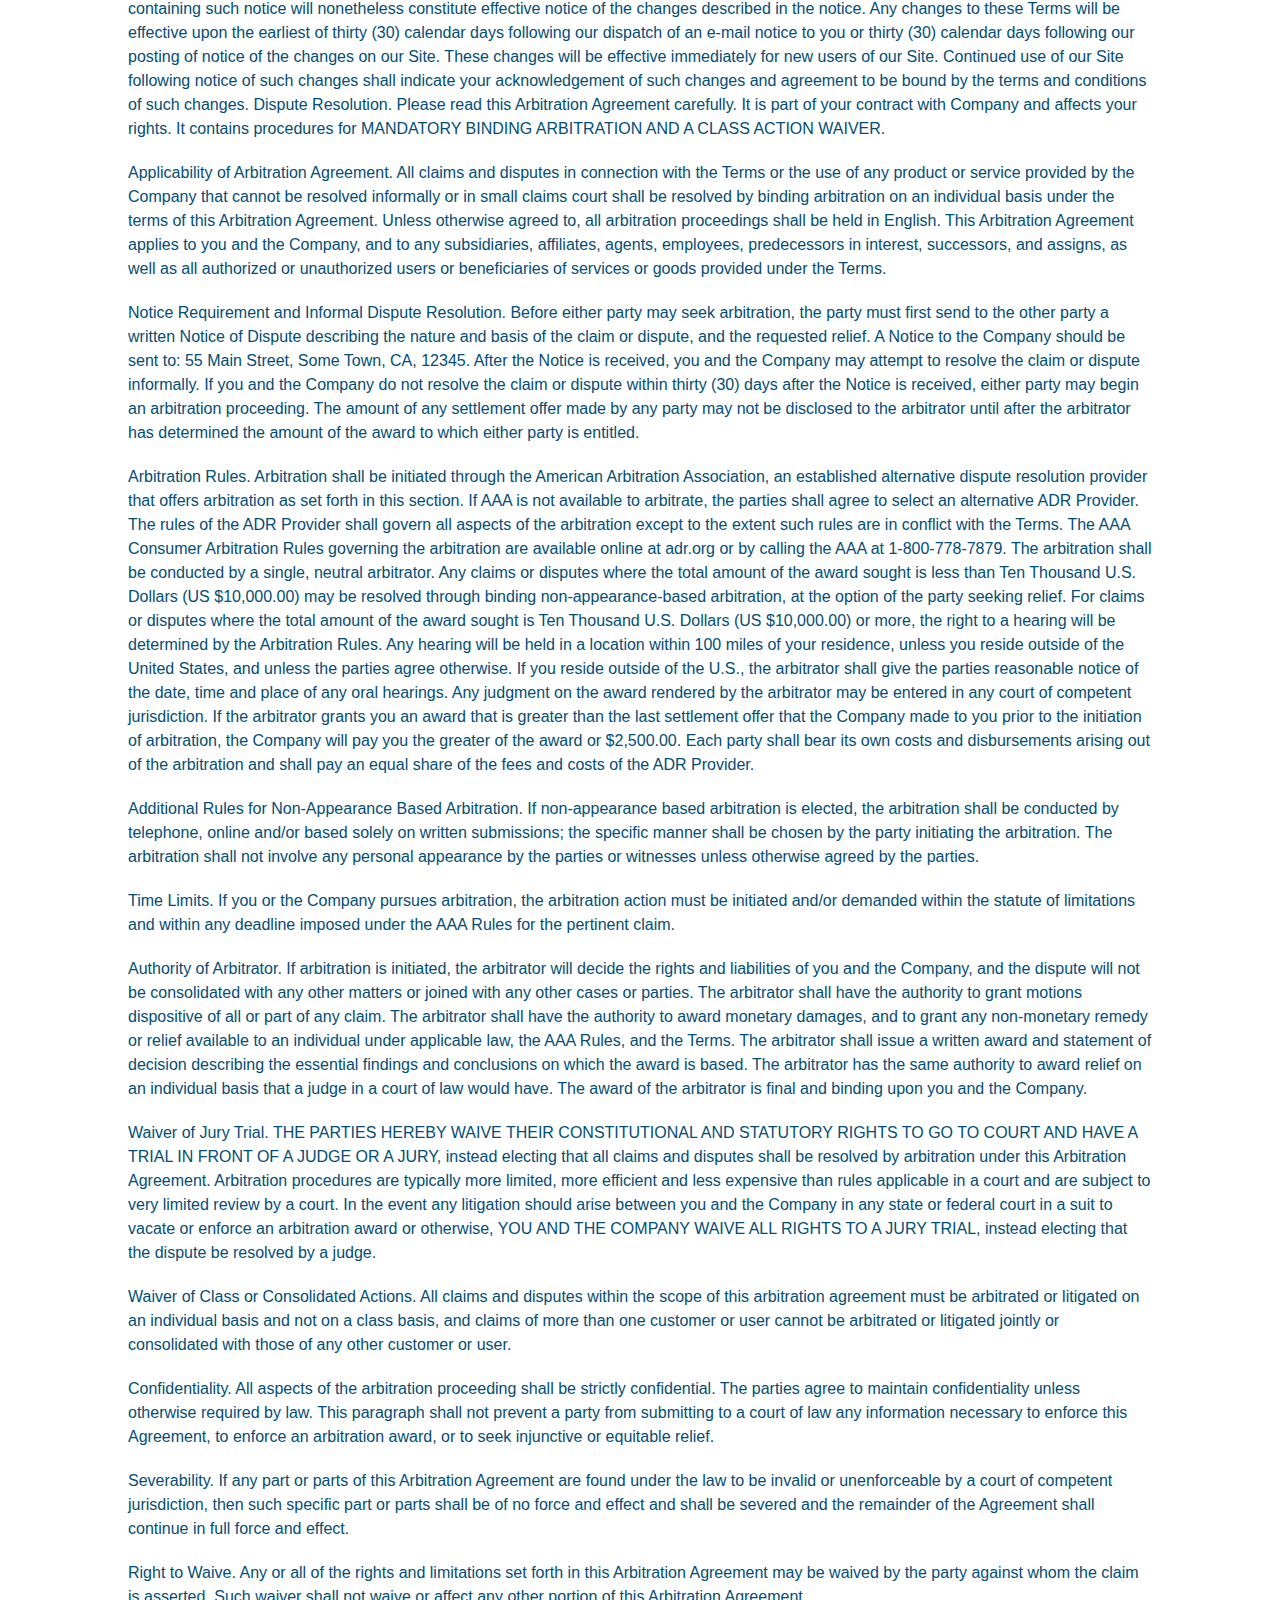
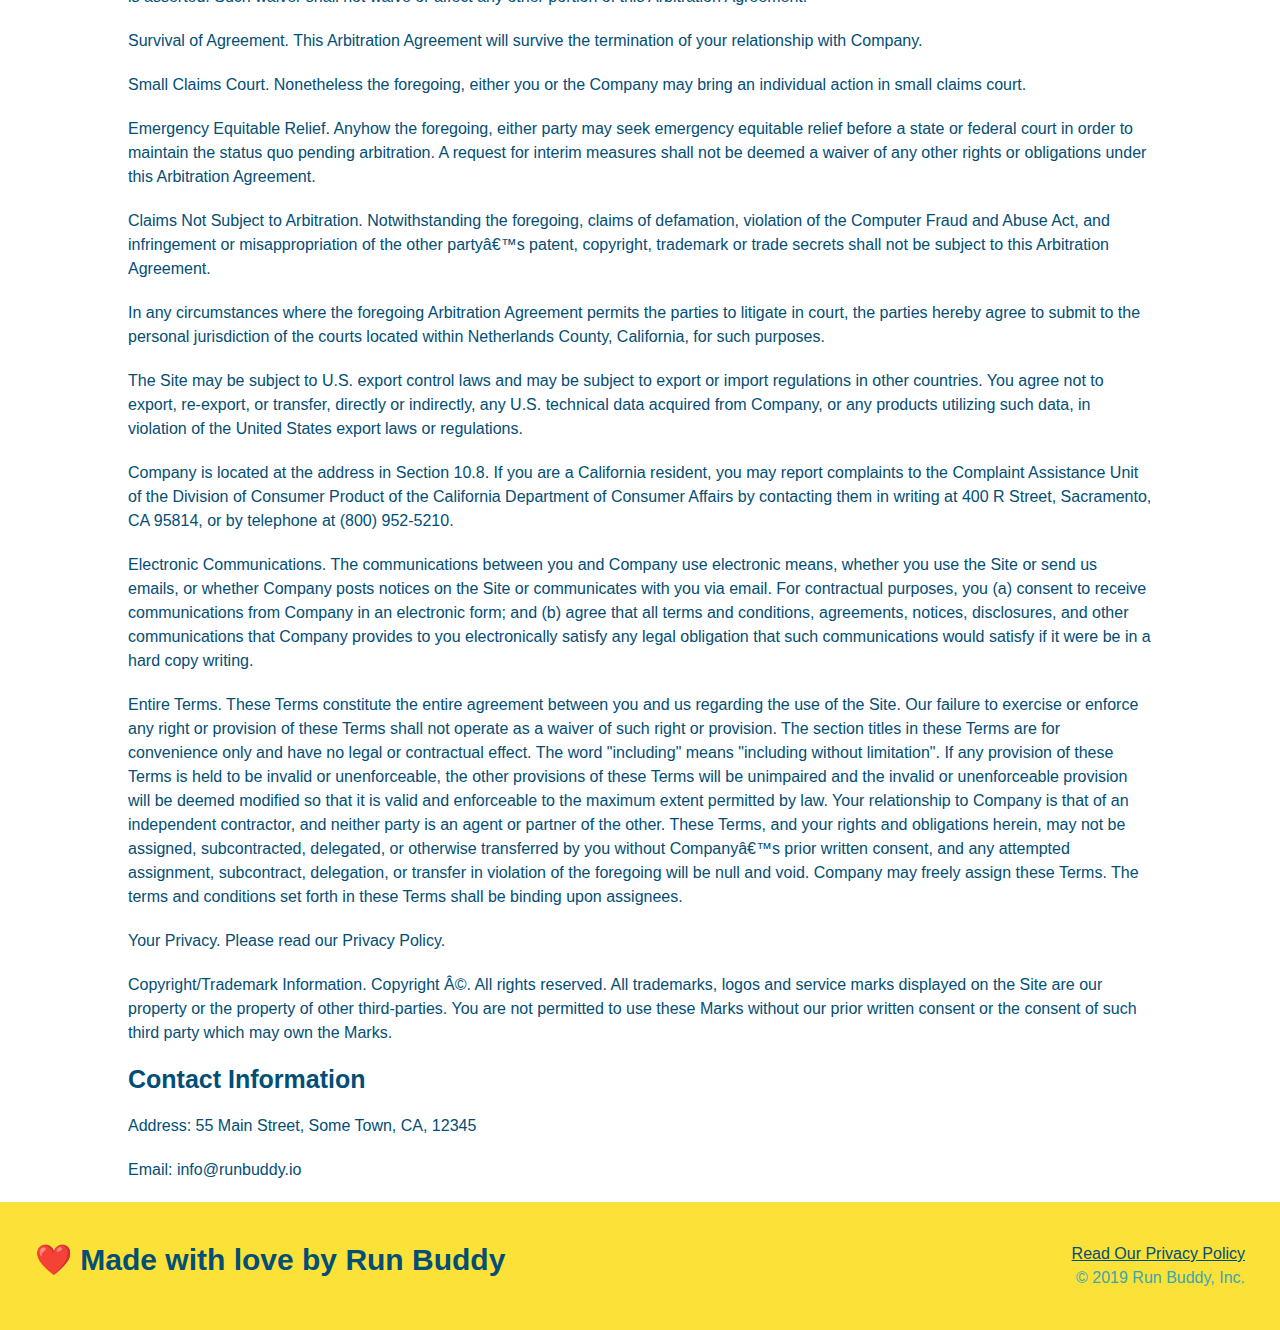
==== commit 3db9d178: "added media query" ====
--- a/privacy-policy.html
+++ b/privacy-policy.html
@@ -2,6 +2,7 @@
 <html lang="en">
     <head>
         <meta charset="UTF-8" />
+        <meta name="viewport" content="width=device-width, initial-scale=1.0" />
         <link rel="stylesheet" href="./assets/css/style.css" />
         <link rel="stylesheet" href="./assets/css/secondary-styles.css" />
         <title>Privacy Policy - Run Buddy</title>
--- a/assets/css/style.css
+++ b/assets/css/style.css
@@ -12,10 +12,15 @@
     color: #39a6b2;
 }
 
+/* Header Start */
+
 header {
 
     padding: 20px 35px;
     background-color: #39a6b2;
+    display: flex;
+    justify-content: space-between;
+    flex-wrap: wrap;
 }
 
 header h1 {
@@ -24,7 +29,6 @@
     font-size: 36px;
     color: #fce138;
     margin: 0;
-    display: inline;
 }
 
 header a {
@@ -35,32 +39,41 @@
 
 header nav {
 
-    float: right;
     margin: 7px 0;
 }
 
-header nav ul li {
-
-    display: inline;
+header nav ul {
+
+    display: flex;
+    flex-wrap: wrap;
+    justify-content: space-between;
+    align-items: center;
+    list-style: none;
 }
 
 header nav ul li a {
 
-    margin: 0 30px;
+    padding: 10px 15px;
     font-weight: lighter;
-    font-size: 22px;
-}
+    font-size: 1.55vw;
+}
+
+/* Header End */
+
+/* Footer Start */
 
 footer {
 
     background: #fce138;
     width: 100%;
     padding: 40px 35px;
+    display: flex;
+    justify-content: space-between;
+    flex-wrap: wrap;
 }
 
 footer h2 {
 
-    display: inline;
     color: #024e76;
     font-size: 30px;
     margin: 0;
@@ -68,7 +81,6 @@
 
 footer div {
 
-    float: right;
     line-height: 1.5;
     text-align: right;
 }
@@ -78,6 +90,8 @@
     color: #024e76;
 }
 
+/* Start Section section */
+
 section {
     padding: 60px;
 }
@@ -86,28 +100,41 @@
 
 .hero {
     background-image: url("../images/hero-bg.jpg");
-    height: 600px;
     background-size: cover;
     background-position: center;
-    position: relative;
+    display: flex;
+    justify-content: center;
+    flex-wrap: wrap;
+    align-items: flex-start;
 }
 /* Hero Style End */
 
 /* Hero Form Start */
+
+.hero-cta {
+    width: 35%;
+    text-align: right;
+    margin: 3.5%;
+    color: #fff;
+    font-size: 18px;
+    line-height: 1.2;
+}
+
+.hero-cta h2 {
+    font-style: italic;
+    font-size: 55px;
+    color: #fce138;
+}
 
 .hero-form {
 
     color: #024e76;
     background-color: #fce138;
     padding: 20px;
-    width: 500px;
     border: solid 3px #024e76;
-    position: absolute;
-    bottom: 120px;
-    right: 140px;
-}
-
-/* Hero Form End */
+    width: 40%;
+    margin: 3.5%;
+}
 
 .hero-form h3 {
     margin: 0;
@@ -140,10 +167,9 @@
     margin-bottom: 15px;
 }
 
+/* Hero Form End */
+
 /* What we do section */
-.intro {
-    text-align: center;
-}
 
 .intro p {
     line-height: 1.7;
@@ -151,6 +177,7 @@
     width: 80%;
     font-size: 20px;
     margin: 0 auto;
+    text-align: center;
 }
 
 /* End what we do section */
@@ -158,41 +185,66 @@
 /* Start steps section */
 
 .steps {
-    text-align: center;
     background: #fce138;
 }
 
-.steps div {
-    margin-bottom: 80px;
-}
-
-.steps img {
-    width: 15%;
-    margin: 10px 0;
-}
-
-.steps h3 {
+.step {
+    margin: 50px auto;
+    padding-bottom: 50px;
+    width: 80%;
+    border-bottom: 1px solid #39a6b2;
+    display: flex;
+    flex-wrap: wrap;
+    align-items: center;
+    justify-content: space-between;
+}
+
+.step-info {
+    flex: 2 70%;
+    display: flex;
+    flex-wrap: wrap;
+    align-items: center;
+
+}
+
+.step-img {
+    flex: 1 12%;
+    margin-right: 20px;
+}
+
+.step-img img {
+    max-width: 100%;
+}
+
+.step-text {
+    flex: 12;
+}
+
+.step h3 {
     color:#024e76;
     font-size: 46px;
-    margin-top: 10px;
-}
-
-.steps p {
+    flex: 1 30%;
+}
+
+.step h4 {
+    font-size: 26px;
+    line-height: 1.5;
+    color: #024e76;
+}
+
+.step-text p {
     color:#39a6b2;
-    font-size: 23px;
-}
-
-.steps span {
-    font-size: 38px;
+    font-size: 18px;
 }
 
 .section-title {
-    font-size: 55px;
+    font-size: 48px;
     color: #024e76;
     margin-bottom: 35px;
-    padding: 0 100px 20px 100px;
-    display: inline-block;
-    border-bottom: 3px solid;
+    padding-bottom: 20px;
+    text-align: center;
+    margin: 0 auto 35px auto;
+    width: 50%;
 }
 
 .primary-border {
@@ -208,26 +260,27 @@
 /* Start meet the trainers section */
 
 .trainers {
-    text-align: center;
+    width: 100%;
+    margin: 0 auto;
+    display: flex;
+    flex-wrap: wrap;
+    justify-content: space-around;
 }
 
 .trainer {
-    width: 900px;
-    margin: 0 auto 30px auto;
+    margin: 20px;
     background: #024e76;
     color: #fce138;
-    overflow: auto;
+    flex: 1;
 }
 
 .trainer img {
-    width: 35%;
-    float: left;
+    width: 100%;
 }
 
 .trainer-bio {
-    padding: 35px;
-    float: left;
-    width: 65%;
+    padding: 25px;
+    line-height: 1.3;
 }
 
 .text-left {
@@ -239,19 +292,17 @@
 }
 
 .trainer-bio h3 {
-    font-size: 32px;
-    margin-bottom: 8px;
+    font-size: 28px;
 }
 
 .trainer-bio h4 {
     font-weight: lighter;
-    font-size: 26px;
-    margin-bottom: 25px;
+    font-size: 22px;
+    margin-bottom: 15px;
 }
 
 .trainer-bio p {
     font-size: 17px;
-    line-height: 1.3;
 }
 
 /* End meet the trainers section */
@@ -260,24 +311,28 @@
 
 .contact {
     background: #024e76;
-    text-align: center;
 }
 
 .contact h2 {
     color:#fce138;
 }
 
+.contact-info {
+    display: flex;
+    justify-content: space-between;
+    flex-wrap: wrap;
+}
+
+.contact-info > * {
+    flex: 1;
+    margin: 15px;
+}
+
 .contact-info iframe {
-    width: 400px;
     height: 400px;
 }
 
 .contact-info div {
-    width: 410px;
-    display: inline-block;
-    vertical-align: top;
-    text-align: left;
-    margin: 30px 0 0 60px;
     color: white;
 }
 
@@ -289,7 +344,7 @@
 .contact-info p, .contact-info address {
     margin: 20px 0;
     line-height: 1.5;
-    font-size:  20px;
+    font-size:  16px;
     font-style: normal;
 }
 
@@ -297,5 +352,52 @@
     color:#fce138
 }
 
-
-/* End Reach Out section */+.contact-form input, .contact-form textarea {
+    border: 1px solid #024e76;
+    display: block;
+    padding: 7px 15px;
+    font-size: 16px;
+    color: #024e76;
+    width: 100%;
+    margin-bottom: 15px;
+    margin-top: 5px;
+}
+
+.contact-form button {
+    width: 100%;
+    border: none;
+    background: #024e76;
+    color: #024e76;
+    text-align: center;
+    padding: 15px 0;
+    font-size: 16px;
+}
+
+/* End Reach Out section */
+
+.flex-row {
+    display: flex;
+}
+
+/* Media Queries */
+
+/* applied to screen smaller than 980px */
+@media screen and (max-width: 980px) {
+    header h1 a {
+        color: tomato;
+    }
+}
+
+/* applied to screen between 768px and 575px */
+@media screen and (max-width: 768px) {
+    header h1 {
+        font-size: 80px;
+    }
+}
+
+/* applied to screen smaller than 575px */
+@media screen and (max-width: 575px) {
+    header h1 {
+        font-size: 100px;
+    }
+}